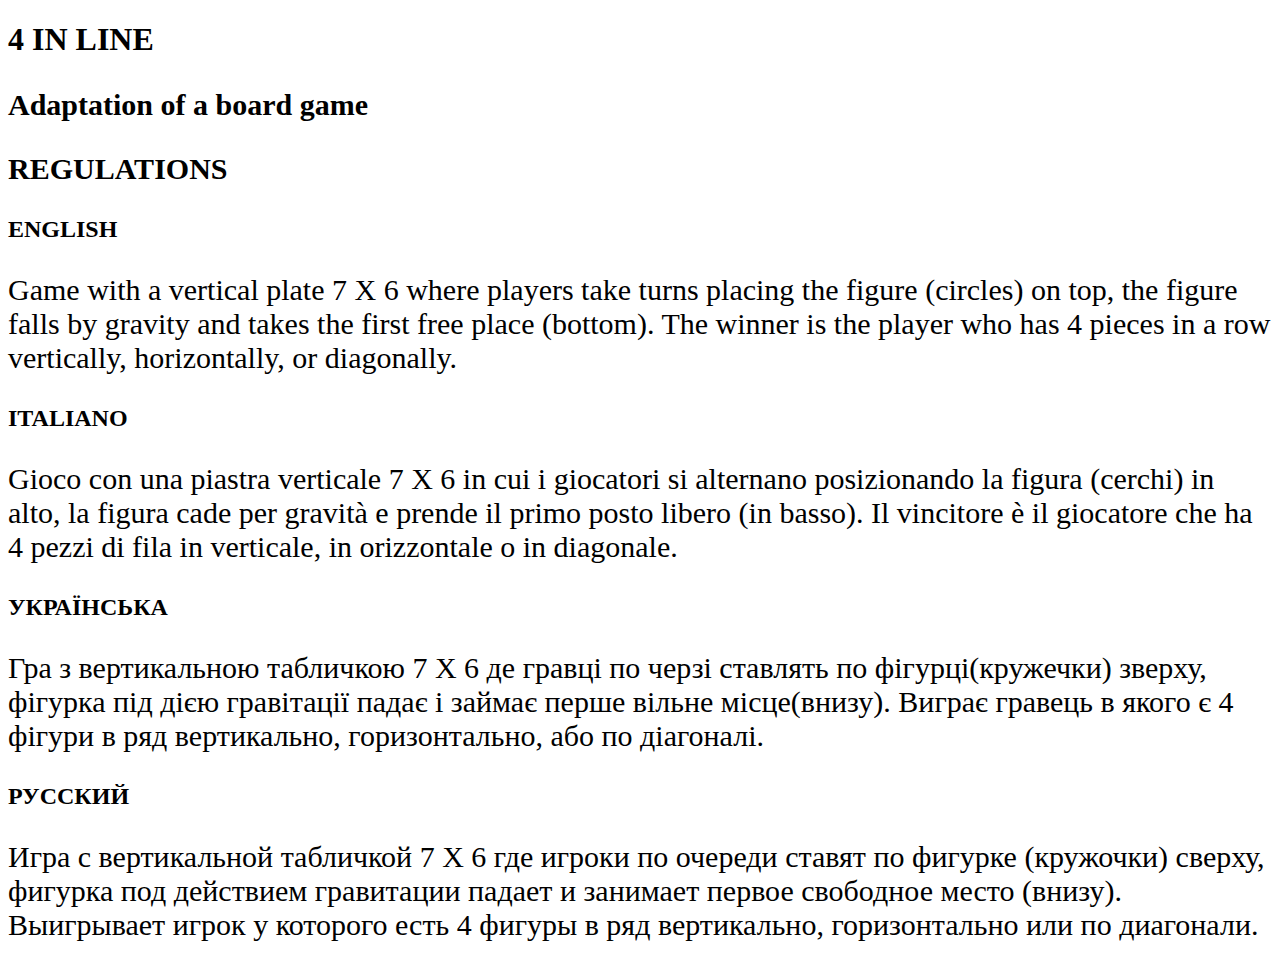
==== 4INLINE/FAQ.html @ 8470408a "+FAQ and dimensions" ====
<!DOCTYPE html>
<html lang="en">
<head>
	<meta charset="UTF-8">
	<title>Document</title>
	<link rel="stylesheet" href="styleFAQ.css">
</head>
<body>
<h1 class="title">4 IN LINE<h1>

<p class="">Adaptation of a board game</p>

<p class="regulations">REGULATIONS</p>
<h2>ENGLISH</h2>

<p>Game with a vertical plate 7 X 6 where players take turns placing the figure (circles) on top, the figure falls by gravity and takes the first free place (bottom). The winner is the player who has 4 pieces in a row vertically, horizontally, or diagonally.</p>

<h2>ITALIANO</h2>

<p>Gioco con una piastra verticale 7 X 6 in cui i giocatori si alternano posizionando la figura (cerchi) in alto, la figura cade per gravità e prende il primo posto libero (in basso). Il vincitore è il giocatore che ha 4 pezzi di fila in verticale, in orizzontale o in diagonale.
</p>
<h2>УКРАЇНСЬКА</h2>

<p>Гра з вертикальною табличкою 7 Х 6 де гравці по черзі ставлять по фігурці(кружечки) зверху, фігурка під дією гравітації падає і займає перше вільне місце(внизу). Виграє гравець в якого є 4 фігури в ряд вертикально, горизонтально, або по діагоналі.</p>

<h2>РУССКИЙ</h2>

<p>Игра с вертикальной табличкой 7 Х 6 где игроки по очереди ставят по фигурке (кружочки) сверху, фигурка под действием гравитации падает и занимает первое свободное место (внизу). Выигрывает игрок у которого есть 4 фигуры в ряд вертикально, горизонтально или по диагонали.</p>
</body>
</html>
---- 4INLINE/styleFAQ.css ----
p{
	font-size: 30px;
}
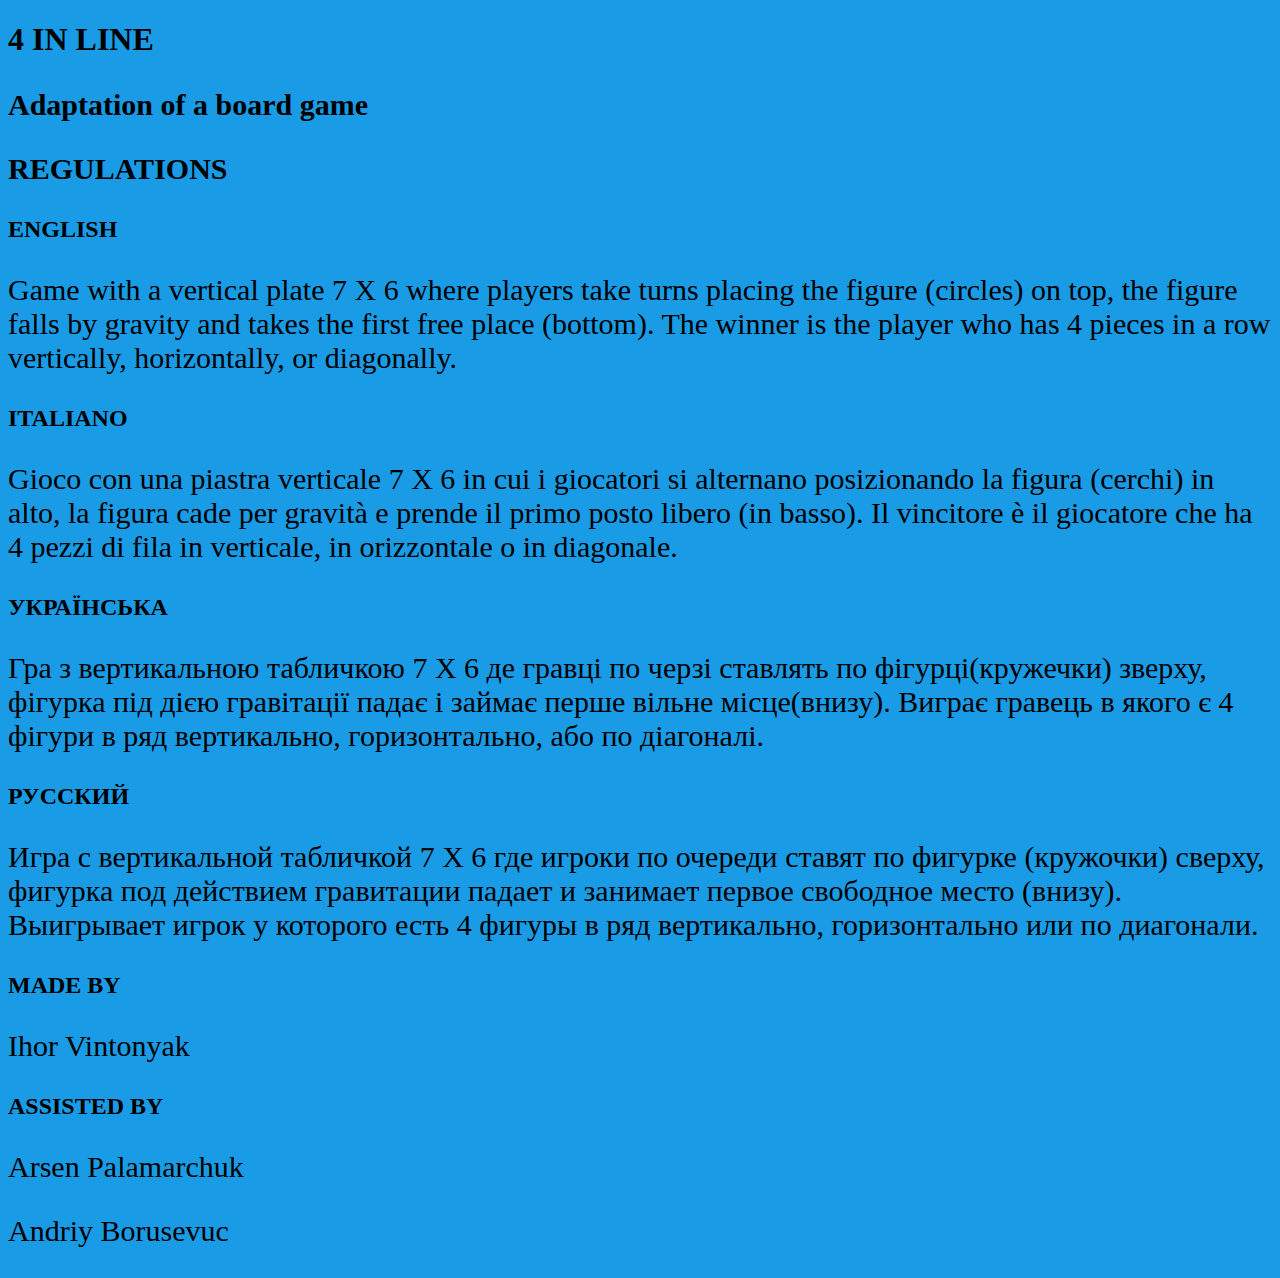
==== commit d55cde67: "Update" ====
--- a/4INLINE/FAQ.html
+++ b/4INLINE/FAQ.html
@@ -26,5 +26,13 @@
 <h2>РУССКИЙ</h2>
 
 <p>Игра с вертикальной табличкой 7 Х 6 где игроки по очереди ставят по фигурке (кружочки) сверху, фигурка под действием гравитации падает и занимает первое свободное место (внизу). Выигрывает игрок у которого есть 4 фигуры в ряд вертикально, горизонтально или по диагонали.</p>
+
+<h2>MADE BY</h2>
+
+<p>Ihor Vintonyak</p>
+
+<h2>ASSISTED BY</h2>	
+<p>Arsen Palamarchuk</p>
+<p>Andriy Borusevuc</p>
 </body>
 </html>--- a/4INLINE/styleFAQ.css
+++ b/4INLINE/styleFAQ.css
@@ -1,3 +1,6 @@
+body{
+	background-color: #199be6;
+}
 p{
 	font-size: 30px;
-}+}
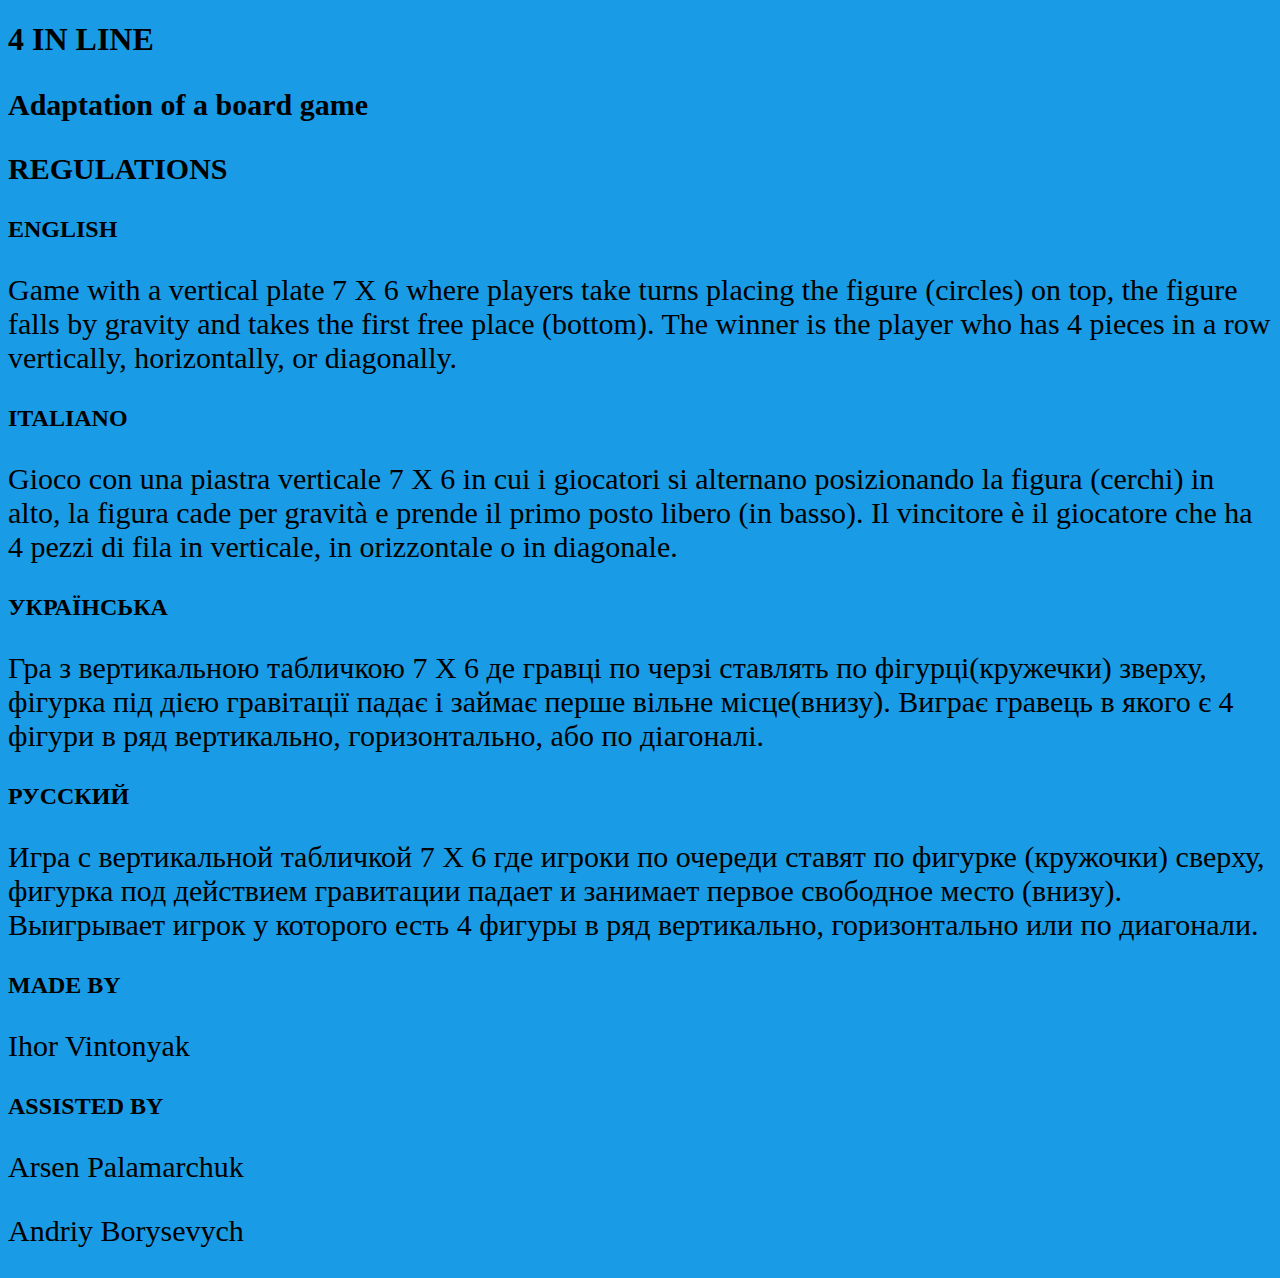
==== commit 2611ae40: "Update FAQ.html" ====
--- a/4INLINE/FAQ.html
+++ b/4INLINE/FAQ.html
@@ -33,6 +33,6 @@
 
 <h2>ASSISTED BY</h2>	
 <p>Arsen Palamarchuk</p>
-<p>Andriy Borusevuc</p>
+<p>Andriy Borysevych</p>
 </body>
 </html>